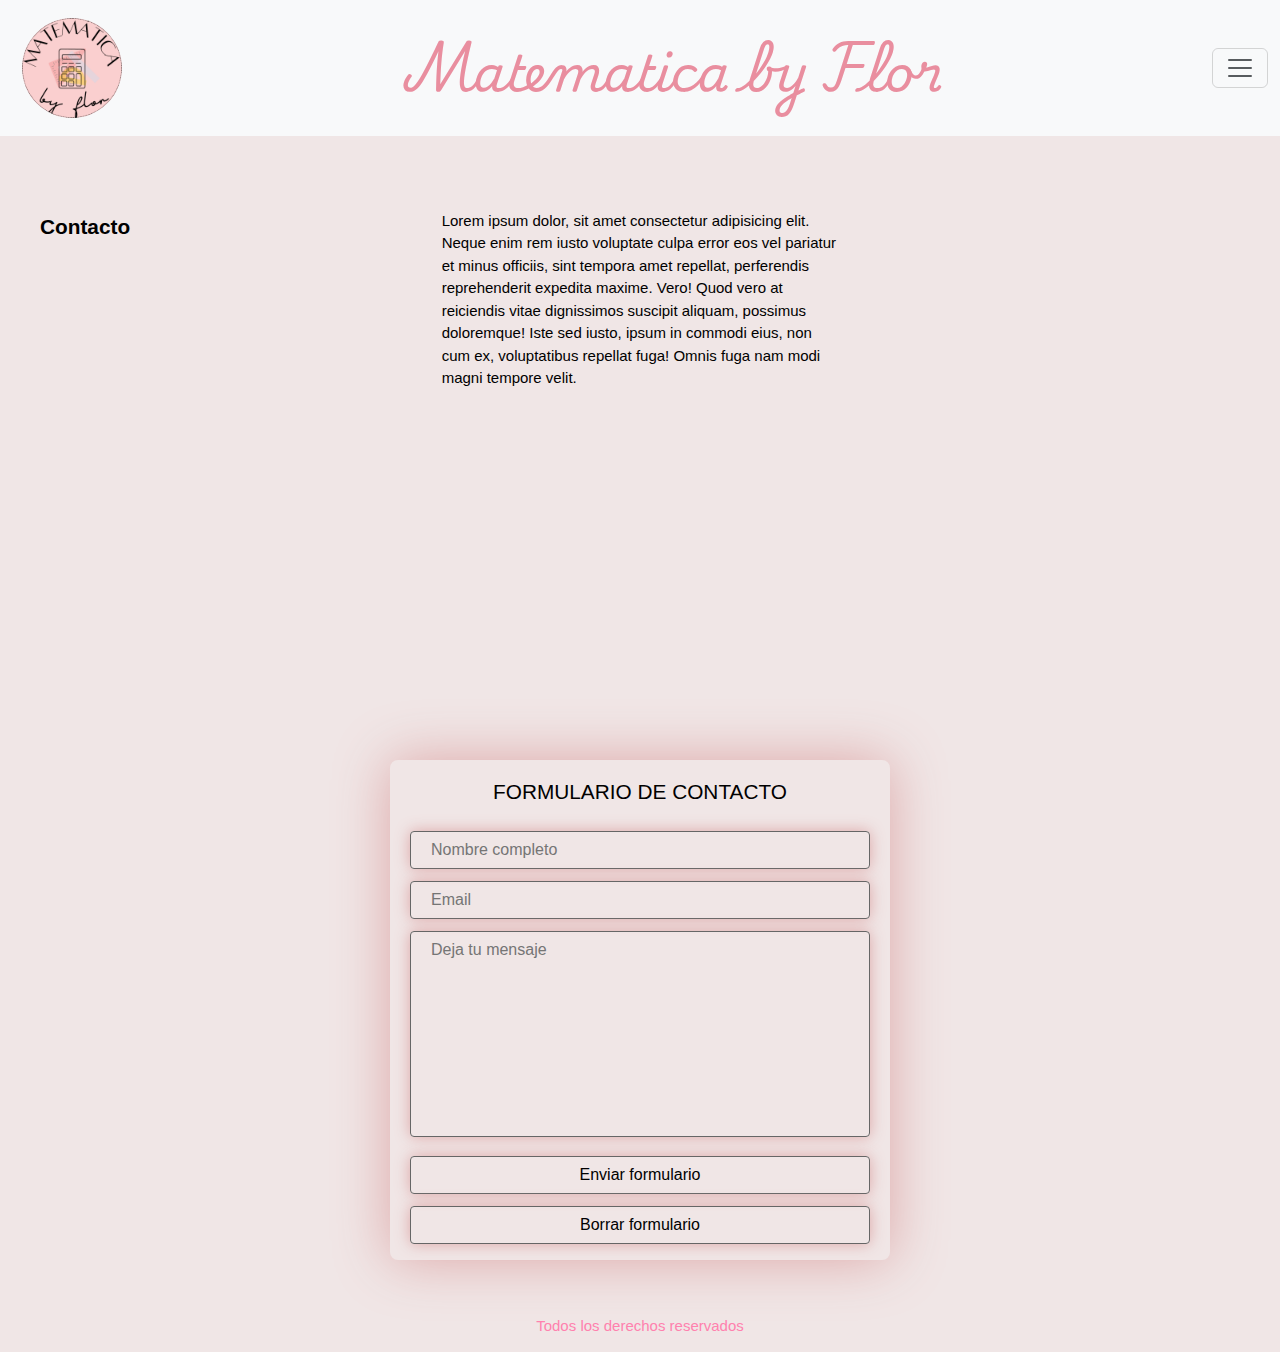
==== html/contacto.html @ 998254a7 "firstcommit" ====
<!DOCTYPE html>
<html lang="en">
<head>
    <meta charset="UTF-8">
    <meta name="viewport" content="width=device-width, initial-scale=1.0">
    <!--Titulo de la pestaña-->
    <title>Contacto</title>
    <!--Bootstrap-->
    <link href="https://cdn.jsdelivr.net/npm/bootstrap@5.3.3/dist/css/bootstrap.min.css" rel="stylesheet" integrity="sha384-QWTKZyjpPEjISv5WaRU9OFeRpok6YctnYmDr5pNlyT2bRjXh0JMhjY6hW+ALEwIH" crossorigin="anonymous">
    <!--Ruta de mi css-->
    <link rel="stylesheet" href="../css/css.css">
    <!--Tipografia-->
    <link rel="preconnect" href="https://fonts.googleapis.com">
    <link rel="preconnect" href="https://fonts.gstatic.com" crossorigin>
    <link href="https://fonts.googleapis.com/css2?family=Playwrite+BE+VLG:wght@100..400&display=swap" rel="stylesheet">
    <link rel="preconnect" href="https://fonts.googleapis.com">
    <link rel="preconnect" href="https://fonts.gstatic.com" crossorigin>
    <link href="https://fonts.googleapis.com/css2?family=Open+Sans:ital,wght@0,300..800;1,300..800&display=swap" rel="stylesheet">
</head>

<body>
    <header>
        <!--Barra de navegación-->
        <nav class="navbar bg-body-tertiary fixed-top">
            <div class="container-fluid">
                <img src="../imagenes/logo.png" alt="logo" class="logo">
                <a class="banner" href="../index.html">Matematica by Flor</a>
                <button class="navbar-toggler" type="button" data-bs-toggle="offcanvas" data-bs-target="#offcanvasNavbar" aria-controls="offcanvasNavbar" aria-label="Toggle navigation">
                    <span class="navbar-toggler-icon"></span>
                </button>
                <div class="offcanvas offcanvas-end" tabindex="-1" id="offcanvasNavbar" aria-labelledby="offcanvasNavbarLabel">
                    <div class="offcanvas-header">
                        <h5 class="offcanvas-title" id="offcanvasNavbarLabel">Matematica by Flor</h5>
                        <button type="button" class="btn-close" data-bs-dismiss="offcanvas" aria-label="Close"></button>
                    </div>
                    <div class="offcanvas-body">
                        <ul class="navbar-nav justify-content-end flex-grow-1 pe-3">
                            <li class="nav-item dropdown">
                                <a class="nav-link dropdown-toggle" href="../index.html" role="button" data-bs-toggle="dropdown" aria-expanded="false">
                                Home
                                </a>
                                <ul class="dropdown-menu">
                                    <li><a class="dropdown-item" href="../html/nuestrasclases.html">Nuestras clases</a></li>
                                    <li><a class="dropdown-item" href="../html/tienda.html">Tienda</a></li>
                                    <li><a class="dropdown-item" href="../html/testimonios.html">Testimonios</a></li>
                                </ul>
                            </li>
                            <li class="nav-item">
                                <a class="nav-link" href="../html/quienessomos.html">¿Quiénes somos?</a>
                            </li>
                            <li class="nav-item">
                                <a class="nav-link" href="../html/servicios.html">Servicios</a>
                            </li>
                            <li class="nav-item">
                                <a class="nav-link" href="../html/contacto.html">Contacto</a>
                            </li>
                        </ul>
                    </div>
                </div>
            </div>
        </nav>
    </header>

    <!--Seccion tres-->
    <main>
        <h2>Contacto</h2>
        <p>
            Lorem ipsum dolor, sit amet consectetur adipisicing elit. Neque enim rem iusto voluptate culpa error eos vel pariatur et minus officiis, sint tempora amet repellat, perferendis reprehenderit expedita maxime. Vero!
            Quod vero at reiciendis vitae dignissimos suscipit aliquam, possimus doloremque! Iste sed iusto, ipsum in commodi eius, non cum ex, voluptatibus repellat fuga! Omnis fuga nam modi magni tempore velit.
        </p>
    </main>

    <!--Mi formulario-->
    <form>
        <h5>Formulario de contacto</h5>
        <div class="form_input">
            <input type="text" placeholder="Nombre completo">
        </div>
        <div class="form_input">
            <input type="email" placeholder="Email">
        </div>
        <div class="form_input">
            <textarea rows="8" placeholder="Deja tu mensaje"></textarea>
        </div>
        <div class="form_input">
            <input type="submit" value="Enviar formulario">
        </div>
        <div class="form_input">
            <input type="reset" value="Borrar formulario">
        </div>
    </form>
    
    <!--pie de pagina-->
    <footer>
        <p>Todos los derechos reservados</p>
    </footer>

    <!--Bootstrap JavaScript-->
    <script src="https://cdn.jsdelivr.net/npm/bootstrap@5.3.3/dist/js/bootstrap.bundle.min.js" integrity="sha384-YvpcrYf0tY3lHB60NNkmXc5s9fDVZLESaAA55NDzOxhy9GkcIdslK1eN7N6jIeHz" crossorigin="anonymous"></script>
</body>
</html>
---- css/css.css ----
/*RESET*/

*{
    margin: 0;
    padding: 0;
    box-sizing: border-box;
}

/*body*/

body{
    margin: 0;
    font-family: sans-serif;
    color: #000000;
    background-color: #f0e6e6
}

/*logo de todos los html*/

.logo {
    width: 120px;
    height: 120px;
    padding: 10px;
    border-radius: 50%;
}

/*mis h1*/

body header .banner {
    font-family: "Playwrite BE VLG", cursive;
    font-optical-sizing: auto;
    font-weight: weight;
    font-style: normal;
    display: inline-block;
    font-size: 50px;
    color: #E98E9F;
    text-decoration: none;
}

/*home: links e imagenes*/

ul {
    display: flex;
    flex-direction: row;
    justify-content: space-evenly;
}

/*home: links*/

.items {
    width: 100%;
    font-family: sans-serif;
    gap: 20px;
    text-transform: uppercase;
    font-size: 12px;
    list-style: none;
    text-align: center;
    margin-left: 50%;
}

/*home: imagenes*/

.imagenes {
    width: 300px;
    height: 300px;
    display: inline-block;
    flex-direction: row;
    margin-left: 50%;
}


/*parrafo de servicios*/

.serv{
    margin-top: 150px;
}

/*titulo de contacto*/

h2{
    text-align:left;
    margin: 0;
    margin-bottom: 10px;
    font-family: sans-serif;
    font-weight: bold;
    font-size: 1.3em;
    padding: 10px;
}

/*titulo de formulario de contacto*/

h5{
    text-align: center;
    margin: 0;
    margin-bottom: 10px;
    font-family: sans-serif;
    text-transform: uppercase;
    font-weight: 100;
    font-size: 1.3em;
    padding: 10px;
}

/*formulario de contacto*/

form {
    background-color: transparent;
    padding: 10px 0;
    max-width: 500px;
    margin: auto;
    box-shadow: 0px 0px 55px #dda7a7;
    border-radius: 8px;
    font-size: 16px;
}

.form_input {
    padding: 6px 20px;
}

input, textarea {
    width: 100%;
    box-sizing: border-box;
    padding: 6px 20px;
    border: none;
    border: 1px solid #666;
    box-shadow: 0px 0px 15px #dda7a7;
    background-color: transparent;
    border-radius: 4px;
    color: #000000
}

textarea{
    min-width: 100%;
    resize: none;
    min-height: 102px;
    font-family: sans-serif;
    box-sizing: content;
}

/*parrafos de todos mis html*/

p{
    margin: 0;
    margin-bottom: 10px;
    font-family: sans-serif;
    font-weight: 100;
    font-size: 15px;
    padding: 5px;
}

/*estilos de main*/

main{
    margin: 0px 30px;
    height: 70vh;
    display: grid;
    grid-template-columns: 1fr;
    grid-template-rows: repeat(3, 25%);
    align-content: center;
    row-gap: 10px;
    margin-top: 120px;
    padding: auto;
    margin-bottom: 10px;
}

main div img{
    width: 100%;
    height: 100%;
    object-fit: cover;
}


main .img-dos, main .img-cinco{
    display: none;
}

/* estilos desktop mq desktop */

@media screen and (min-width:1024px){
    main .img-dos, main .img-cinco{
        display: block;
    }

    main{
        grid-template-columns: repeat(3, 1fr) ;
        grid-template-rows: 30% 30% 10%;
    }

    main .img-uno, main .img-tres{
        grid-row: span 3;
    }

    main .img-dos, main .img-cuatro{
        grid-column: span 1;
    }

    main .img-cinco{
        grid-column: span 1;
    }
}

.boton{
    display: flex;
    width: 50%;
    height: 30%;
    font-family: Impact, Haettenschweiler, 'Arial Narrow Bold', sans-serif;
    font-size: 20px;
    text-align: center;
    display:inline;
    border-radius: 20px;
    color: #c97878;
    background-color: #f8d9d9;

}

/* estilos de footer */

footer{
    margin-top: 50px;
    color: #FF81AE;
    text-align: center;
    font-size: 10px;
}
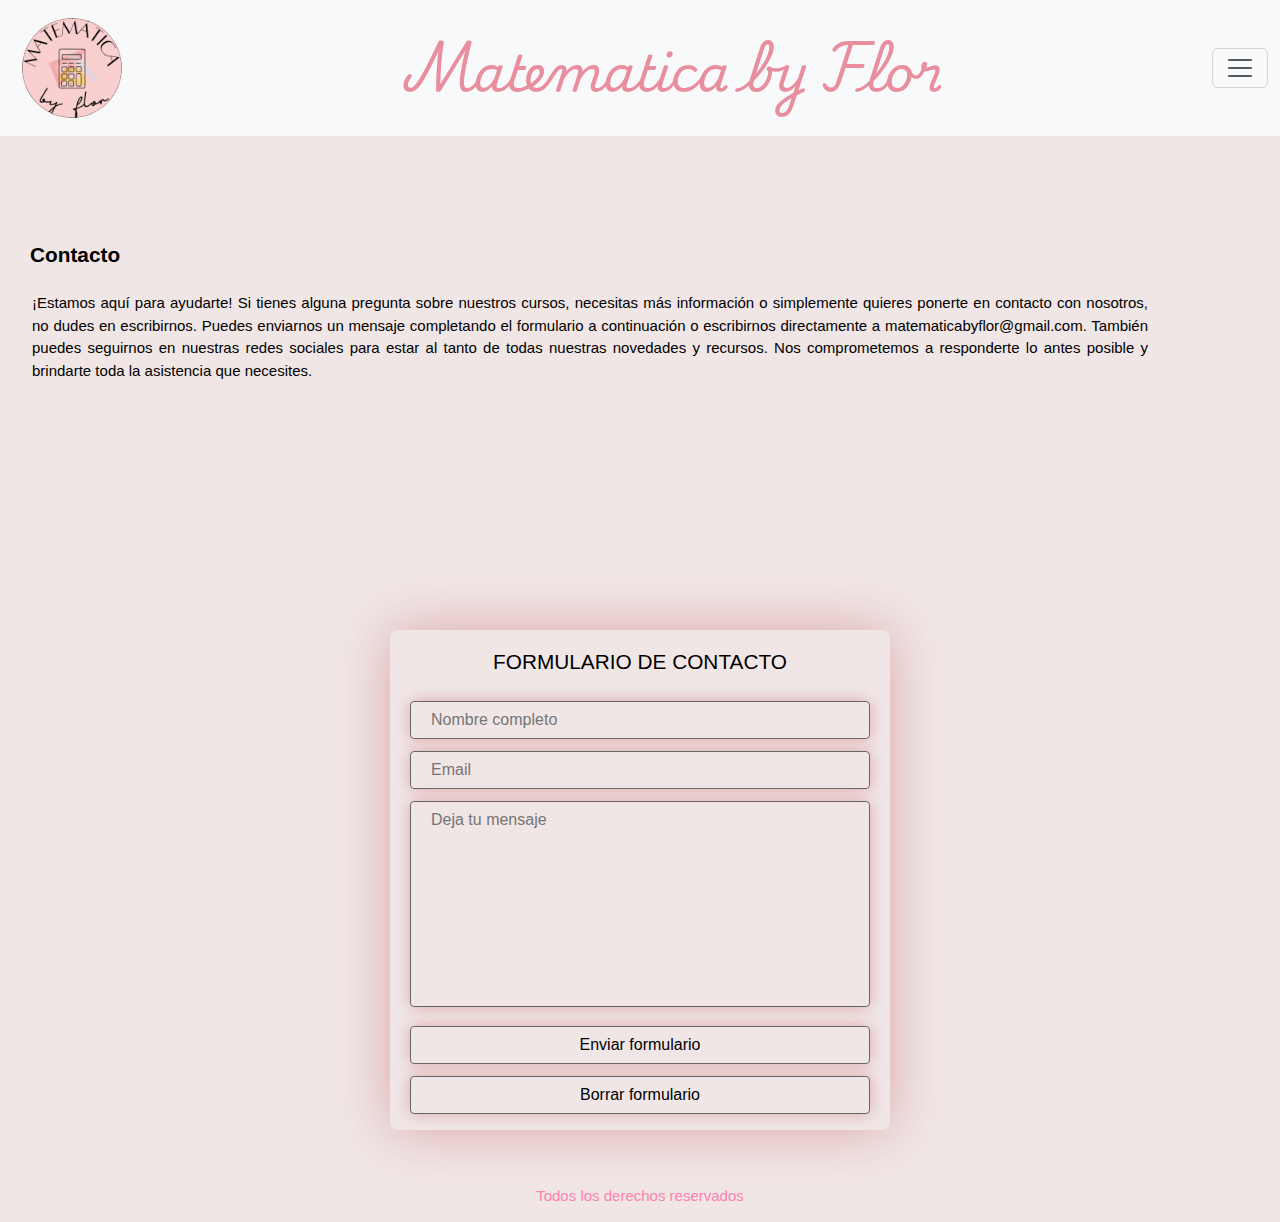
==== commit 77eeb209: "aplique mq a todos mis html" ====
--- a/html/contacto.html
+++ b/html/contacto.html
@@ -23,7 +23,7 @@
         <!--Barra de navegación-->
         <nav class="navbar bg-body-tertiary fixed-top">
             <div class="container-fluid">
-                <img src="../imagenes/logo.png" alt="logo" class="logo">
+                <img src="../imagenes_comprimidas/logo.png" alt="logo de la web" class="logo">
                 <a class="banner" href="../index.html">Matematica by Flor</a>
                 <button class="navbar-toggler" type="button" data-bs-toggle="offcanvas" data-bs-target="#offcanvasNavbar" aria-controls="offcanvasNavbar" aria-label="Toggle navigation">
                     <span class="navbar-toggler-icon"></span>
@@ -62,11 +62,14 @@
     </header>
 
     <!--Seccion tres-->
-    <main>
+    <main class="contacto">
         <h2>Contacto</h2>
-        <p>
-            Lorem ipsum dolor, sit amet consectetur adipisicing elit. Neque enim rem iusto voluptate culpa error eos vel pariatur et minus officiis, sint tempora amet repellat, perferendis reprehenderit expedita maxime. Vero!
-            Quod vero at reiciendis vitae dignissimos suscipit aliquam, possimus doloremque! Iste sed iusto, ipsum in commodi eius, non cum ex, voluptatibus repellat fuga! Omnis fuga nam modi magni tempore velit.
+        <p class="container">
+            ¡Estamos aquí para ayudarte! Si tienes alguna pregunta sobre nuestros cursos, necesitas más información o simplemente quieres ponerte en contacto con nosotros, no dudes en escribirnos.
+
+            Puedes enviarnos un mensaje completando el formulario a continuación o escribirnos directamente a matematicabyflor@gmail.com. También puedes seguirnos en nuestras redes sociales para estar al tanto de todas nuestras novedades y recursos.
+
+            Nos comprometemos a responderte lo antes posible y brindarte toda la asistencia que necesites. 
         </p>
     </main>
 
--- a/css/css.css
+++ b/css/css.css
@@ -71,8 +71,10 @@
 
 /*parrafo de servicios*/
 
-.serv{
+.servicios{
     margin-top: 150px;
+    text-align: justify;
+    padding: auto;
 }
 
 /*titulo de contacto*/
@@ -173,6 +175,207 @@
     display: none;
 }
 
+.main-nc{
+    margin: 0px 30px;
+    height: 70vh;
+    margin-top: 120px;
+    display: inline-block;
+    text-align: justify;
+}
+
+.contacto{
+    margin: 0px 20px;
+    height: 70vh;
+    display: inline-block;
+    text-align: justify;
+}
+
+.quienessomos{
+    text-align: justify;
+}
+
+.testim {
+    width: 200px;
+    height: 300px;
+    margin-left: 20%;
+    border: 4px solid #c99e9e;
+    box-shadow: 0px 0px 15px #dda7a7;
+    background-color: #fff4f4;
+    border-radius: 4px;
+    color: #000000;
+    text-align: center;
+    font-style: oblique;
+    font-size: 15px;
+    
+}
+
+/*animaciones*/
+
+.transformer{
+    margin: 0 auto;
+    margin-top: 20px;
+    background-color: #fdb2b2;
+    color: #4e4b4b;
+    text-align: center;
+    border-radius: 50%;
+    width: 150px;
+    height: 150px;
+    font-size: 100px;
+    position: relative;
+    overflow: hidden;
+}
+
+.transformer::before{
+    content: "";
+    position: absolute;
+    top: 0;
+    left: 0;
+    width: 100%;
+    height: 100%;
+    background-image: url(../imagenes/flor\ dibujo.PNG);
+    background-size: cover;
+    opacity: 0;
+    transition: opacity 2s ease;
+}
+
+.transformer:hover::before{
+    opacity: 1;
+}
+
+.transformer:hover{
+    filter: grayscale(50%);
+}
+
+
+/* estilos de mobile mq mobile */
+
+@media screen and (max-width: 767px){
+    body{
+        font-size: 1.7rem;
+    }
+
+    header{
+        display: flex;
+        justify-content: center;
+        align-items: center;
+    }
+
+    header nav ul {
+        display: flex;
+        gap: 10px;
+    }
+
+    .banner {
+        font-size: 30px;
+    }
+
+    .navbar .container-fluid {
+        justify-content: space-between;
+    }
+
+    .navbar-nav .nav-link {
+        font-size: 18px; 
+    }
+
+    .imagenes {
+        width: 100%; 
+        height: 100px;
+        display: block;
+}
+
+.servicios{
+    margin-top: 350px;
+}
+
+.contacto{
+    margin-top: 300px;
+}
+
+    .main-nc{
+        margin-top: 350px;
+    }
+
+    main{
+        margin-top: 350px;
+        grid-template-columns: 20% auto 15%;
+        grid-template-rows: 80px 1fr 1fr 60px;
+        column-gap: 10px;
+    }
+
+    main .img-cuatro, main .img-cinco, main .img-dos{
+        grid-column: span 2;
+    }
+}
+
+/* estilos de tablet mq tablet */
+
+@media (min-width: 768px) and (max-width: 1024px) {
+    body{
+        font-size: 1.7rem;
+    }
+
+    main{
+        grid-template-columns: repeat(2, 1fr);
+        grid-template-rows: repeat(2, 40%);
+        column-gap: 10px;
+    }
+
+    main .img-cuatro, main .img-cinco, main .img-dos{
+        grid-column: span 2;
+    }
+
+    /* Estilos para el encabezado */
+    .navbar {
+        padding: 1rem;
+    }
+
+    .logo {
+        max-width: 150px; /* Ajusta el tamaño del logo */
+    }
+
+    .banner {
+        font-size: 1.5rem; /* Ajusta el tamaño del texto del banner */
+    }
+
+    /* Ajusta el tamaño y espaciado de los elementos del menú */
+    .navbar-nav {
+        flex-direction: row;
+    }
+
+    .nav-item {
+        margin-right: 1rem;
+    }
+
+    .offcanvas-body {
+        padding: 1rem;
+    }
+
+    .contacto{
+        margin-top: 100px;
+    }
+
+    /* Estilos para las imágenes en el main */
+    .imagenes {
+        max-width: 100%; 
+        height: auto;
+    }
+
+    main {
+        padding: 2rem;
+    }
+
+    .items {
+        font-size: 1.2rem; 
+        margin-bottom: 1rem;
+    }
+
+    /* Estilos para el pie de página */
+    footer {
+        padding: 1rem;
+        font-size: 0.9rem;
+    }
+}
+
 /* estilos desktop mq desktop */
 
 @media screen and (min-width:1024px){
@@ -193,7 +396,7 @@
         grid-column: span 1;
     }
 
-    main .img-cinco{
+    main .img-cinco, main .img-uno{
         grid-column: span 1;
     }
 }
@@ -212,6 +415,19 @@
 
 }
 
+.dropdown-item {
+    font-size: 15px;
+}
+
+.nav-item{
+    font-size: 20px;
+}
+
+.offcanvas-title {
+    font-size: 25px;
+    font-family: sans-serif;
+}
+
 /* estilos de footer */
 
 footer{
@@ -219,4 +435,4 @@
     color: #FF81AE;
     text-align: center;
     font-size: 10px;
-}+}
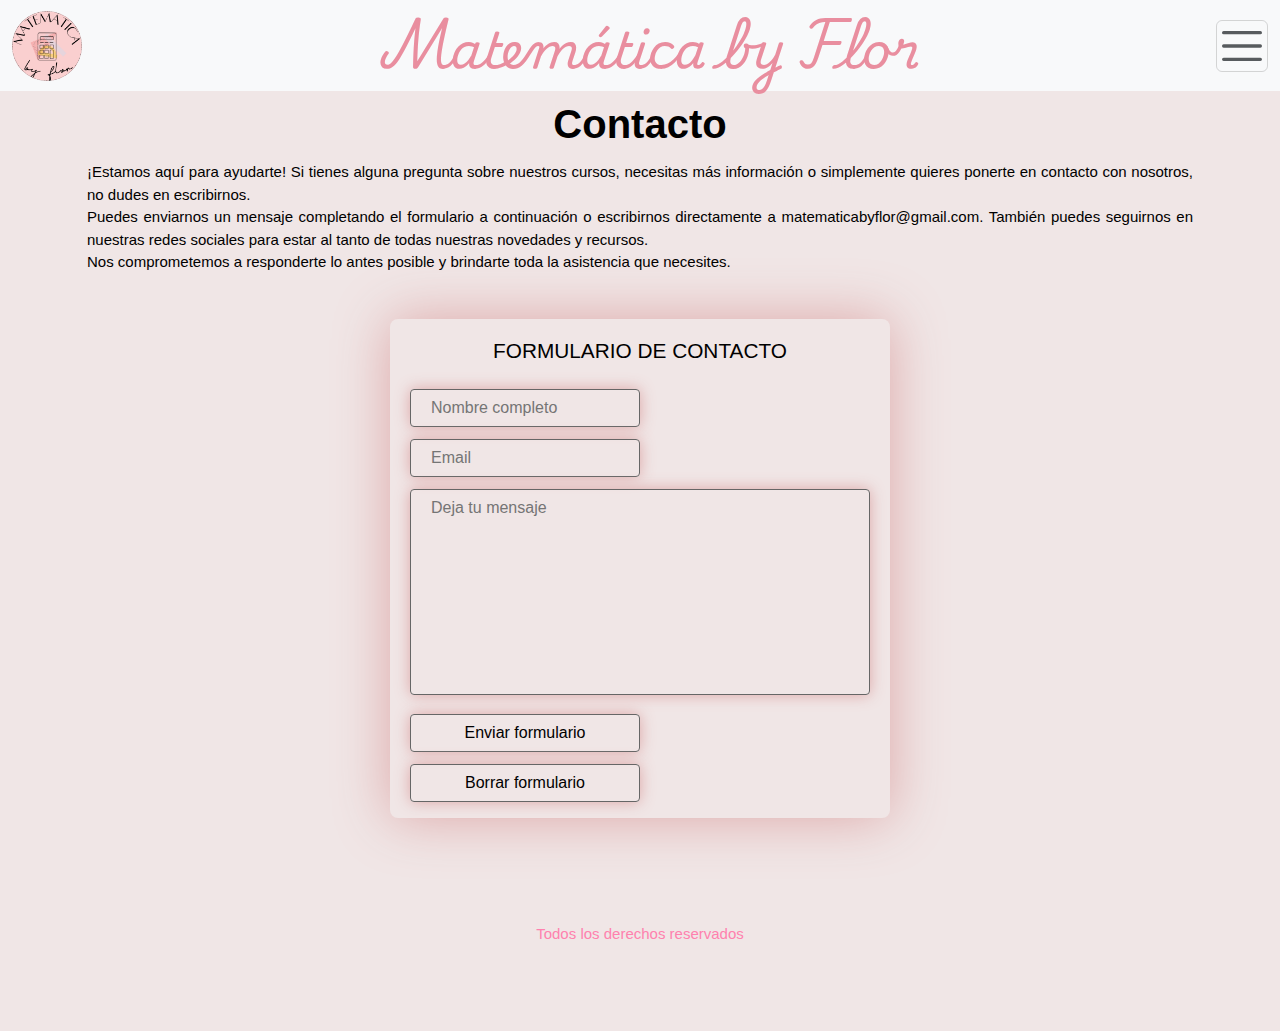
==== commit 15671e26: "estilice home para todos los dispositivos" ====
--- a/html/contacto.html
+++ b/html/contacto.html
@@ -3,12 +3,12 @@
 <head>
     <meta charset="UTF-8">
     <meta name="viewport" content="width=device-width, initial-scale=1.0">
+    <meta name="description" content="">
+    <meta name="keywords" content="">
     <!--Titulo de la pestaña-->
     <title>Contacto</title>
     <!--Bootstrap-->
     <link href="https://cdn.jsdelivr.net/npm/bootstrap@5.3.3/dist/css/bootstrap.min.css" rel="stylesheet" integrity="sha384-QWTKZyjpPEjISv5WaRU9OFeRpok6YctnYmDr5pNlyT2bRjXh0JMhjY6hW+ALEwIH" crossorigin="anonymous">
-    <!--Ruta de mi css-->
-    <link rel="stylesheet" href="../css/css.css">
     <!--Tipografia-->
     <link rel="preconnect" href="https://fonts.googleapis.com">
     <link rel="preconnect" href="https://fonts.gstatic.com" crossorigin>
@@ -16,6 +16,8 @@
     <link rel="preconnect" href="https://fonts.googleapis.com">
     <link rel="preconnect" href="https://fonts.gstatic.com" crossorigin>
     <link href="https://fonts.googleapis.com/css2?family=Open+Sans:ital,wght@0,300..800;1,300..800&display=swap" rel="stylesheet">
+    <!--Ruta de mi css-->
+    <link rel="stylesheet" href="../css/css.css">
 </head>
 
 <body>
@@ -23,10 +25,10 @@
         <!--Barra de navegación-->
         <nav class="navbar bg-body-tertiary fixed-top">
             <div class="container-fluid">
-                <img src="../imagenes_comprimidas/logo.png" alt="logo de la web" class="logo">
-                <a class="banner" href="../index.html">Matematica by Flor</a>
-                <button class="navbar-toggler" type="button" data-bs-toggle="offcanvas" data-bs-target="#offcanvasNavbar" aria-controls="offcanvasNavbar" aria-label="Toggle navigation">
-                    <span class="navbar-toggler-icon"></span>
+                <img src="../imagenes_comprimidas/logo.png" alt="logo de la web" class="logo logo__contacto">
+                <a class="banner" href="../index.html">Matemática by Flor</a>
+                <button class="navbar-toggler p-0" type="button" data-bs-toggle="offcanvas" data-bs-target="#offcanvasNavbar" aria-controls="offcanvasNavbar" aria-label="Toggle navigation">
+                    <span class="navbar-toggler-icon icon__contacto"></span>
                 </button>
                 <div class="offcanvas offcanvas-end" tabindex="-1" id="offcanvasNavbar" aria-labelledby="offcanvasNavbarLabel">
                     <div class="offcanvas-header">
@@ -35,9 +37,12 @@
                     </div>
                     <div class="offcanvas-body">
                         <ul class="navbar-nav justify-content-end flex-grow-1 pe-3">
+                            <li class="nav-item">
+                                <a class="nav-link" href="../index.html">Home</a>
+                            </li>
                             <li class="nav-item dropdown">
                                 <a class="nav-link dropdown-toggle" href="../index.html" role="button" data-bs-toggle="dropdown" aria-expanded="false">
-                                Home
+                                Pestañas
                                 </a>
                                 <ul class="dropdown-menu">
                                     <li><a class="dropdown-item" href="../html/nuestrasclases.html">Nuestras clases</a></li>
@@ -62,36 +67,35 @@
     </header>
 
     <!--Seccion tres-->
-    <main class="contacto">
-        <h2>Contacto</h2>
-        <p class="container">
-            ¡Estamos aquí para ayudarte! Si tienes alguna pregunta sobre nuestros cursos, necesitas más información o simplemente quieres ponerte en contacto con nosotros, no dudes en escribirnos.
-
-            Puedes enviarnos un mensaje completando el formulario a continuación o escribirnos directamente a matematicabyflor@gmail.com. También puedes seguirnos en nuestras redes sociales para estar al tanto de todas nuestras novedades y recursos.
-
+    <main class="container main__contacto">
+        <h1 class="h1__contacto text-center">Contacto</h1>
+        <p class="p__contacto mt-2">
+            ¡Estamos aquí para ayudarte! Si tienes alguna pregunta sobre nuestros cursos, necesitas más información o simplemente quieres ponerte en contacto con nosotros, no dudes en escribirnos. <br>
+            Puedes enviarnos un mensaje completando el formulario a continuación o escribirnos directamente a matematicabyflor@gmail.com. También puedes seguirnos en nuestras redes sociales para estar al tanto de todas nuestras novedades y recursos. <br>
             Nos comprometemos a responderte lo antes posible y brindarte toda la asistencia que necesites. 
         </p>
+        <!--Mi formulario-->
+        <form class="form__contacto">
+            <h2 class="h2__contacto">Formulario de contacto</h2>
+            <div class="form_input">
+                <input type="text" placeholder="Nombre completo">
+            </div>
+            <div class="form_input">
+                <input type="email" placeholder="Email">
+            </div>
+            <div class="form_input">
+                <textarea rows="8" placeholder="Deja tu mensaje"></textarea>
+            </div>
+            <div class="form_input">
+                <input type="submit" value="Enviar formulario">
+            </div>
+            <div class="form_input">
+                <input type="reset" value="Borrar formulario">
+            </div>
+        </form>
     </main>
 
-    <!--Mi formulario-->
-    <form>
-        <h5>Formulario de contacto</h5>
-        <div class="form_input">
-            <input type="text" placeholder="Nombre completo">
-        </div>
-        <div class="form_input">
-            <input type="email" placeholder="Email">
-        </div>
-        <div class="form_input">
-            <textarea rows="8" placeholder="Deja tu mensaje"></textarea>
-        </div>
-        <div class="form_input">
-            <input type="submit" value="Enviar formulario">
-        </div>
-        <div class="form_input">
-            <input type="reset" value="Borrar formulario">
-        </div>
-    </form>
+
     
     <!--pie de pagina-->
     <footer>
--- a/css/css.css
+++ b/css/css.css
@@ -1,438 +1,532 @@
+@charset "UTF-8";
 /*RESET*/
-
-*{
+* {
+  margin: 0;
+  padding: 0;
+  box-sizing: border-box;
+}
+
+/*body*/
+body {
+  margin: 0;
+  font-family: sans-serif;
+  color: #000000;
+  background-color: #f0e6e6;
+}
+
+/*logo de todos los html*/
+.logo {
+  width: 120px;
+  height: 120px;
+  padding: 10px;
+  border-radius: 50%;
+}
+
+/*mis h1*/
+h1 {
+  text-align: center;
+  margin: 0;
+  font-family: sans-serif;
+  font-weight: bold;
+}
+
+body header .banner {
+  font-family: "Playwrite BE VLG", cursive;
+  font-optical-sizing: auto;
+  font-weight: weight;
+  font-style: normal;
+  display: inline-block;
+  font-size: 50px;
+  color: #E98E9F;
+  text-decoration: none;
+}
+
+/*parrafos de todos mis html*/
+p {
+  margin: 0;
+  margin-bottom: 10px;
+  font-family: sans-serif;
+  font-weight: 100;
+  font-size: 15px;
+  padding: 5px;
+}
+
+main div img {
+  width: 100%;
+  height: 100%;
+  object-fit: cover;
+}
+
+main .img-dos, main .img-cinco {
+  display: none;
+}
+
+/* estilos de footer */
+footer {
+  color: #FF81AE;
+  text-align: center;
+  font-size: 10px;
+  padding: 70px 0;
+  margin-top: 30px;
+}
+
+/*Estilos para home*/
+/*nesting*/
+.main__home {
+  display: flex;
+  flex-direction: column;
+  margin: 0 auto;
+  margin-top: 160px;
+  justify-content: center;
+  align-content: center;
+}
+.main__home .main__item {
+  display: flex;
+  justify-content: space-between;
+}
+.main__home .main__item .items { /*home: links*/
+  width: 100%;
+  text-transform: uppercase;
+  font-size: 18px;
+  list-style: none;
+  text-align: center;
+  margin-bottom: 10px;
+}
+.main__home .main__item .items .estilos-link {
+  text-decoration: none;
+}
+.main__home .main__item .imagenes { /*home: imagenes*/
+  width: 300px;
+  height: 300px;
+  box-shadow: 0 0 20px #FF81AE;
+  margin-top: 20px;
+}
+
+/*animacion*/
+.transformer {
+  margin: 0 auto;
+  margin-top: 40px;
+  background-color: #fdb2b2;
+  color: #4e4b4b;
+  text-align: center;
+  border-radius: 50%;
+  width: 150px;
+  height: 150px;
+  font-size: 100px;
+  position: relative;
+  overflow: hidden;
+}
+
+.transformer::before {
+  content: "";
+  position: absolute;
+  top: 0;
+  left: 0;
+  width: 100%;
+  height: 100%;
+  background-image: url(../imagenes/flor\ dibujo.PNG);
+  background-size: cover;
+  opacity: 0;
+  transition: opacity 2s ease;
+}
+
+.transformer:hover::before {
+  opacity: 1;
+}
+
+.main__nuestrasclases {
+  padding: 15%;
+  text-align: justify;
+}
+
+/*estilos de main*/
+.main__tienda {
+  display: grid;
+  grid-template-columns: repeat(3, 1fr);
+  grid-template-rows: repeat(3, 1fr);
+  margin-top: 15%;
+  text-align: center;
+  align-items: center;
+  width: 100%;
+}
+
+.img__tienda--tamaño {
+  grid-column: span 2;
+}
+
+.p__tienda {
+  text-align: justify;
+}
+
+.button--tamaño {
+  grid-column: span 3;
+  align-self: flex-start;
+}
+
+.btn--tamaño {
+  font-size: 30px;
+}
+
+.main__testimonios {
+  display: grid;
+  grid-template-columns: repeat(3, 1fr);
+  grid-template-rows: 1fr;
+  padding: 200px;
+}
+
+.testimonios {
+  width: 200px;
+  height: 300px;
+  border: 4px solid #c99e9e;
+  box-shadow: 0px 0px 15px #dda7a7;
+  background-color: #fff4f4;
+  border-radius: 4px;
+  color: #000000;
+  text-align: center;
+  font-style: oblique;
+  font-size: 15px;
+  place-self: center;
+  margin-right: 10%;
+}
+
+.main__quienessomos {
+  padding: 15%;
+  text-align: justify;
+}
+
+/*parrafo de servicios*/
+.servicios {
+  margin-top: 150px;
+  text-align: justify;
+}
+
+/*estilos de main */
+.main__servicios {
+  display: grid;
+  grid-template-columns: repeat(2, 1fr);
+  grid-template-rows: repeat(2, 1fr);
+  width: 100%;
+  gap: 20px;
+  margin: 0 auto;
+  margin-top: 20px;
+}
+
+.img__servicios {
+  width: 100%;
+  height: 210px;
+}
+
+.logo__contacto {
+  width: 70px !important;
+  height: 70px;
+  padding: 0;
+}
+
+.icon__contacto {
+  width: 50px !important;
+  height: 50px !important;
+  margin: 0;
+}
+
+.main__contacto {
+  margin-top: 100px;
+  text-align: justify;
+}
+
+/*titulo de formulario de contacto*/
+.p__contacto {
+  margin-bottom: 40px;
+}
+
+.h2__contacto {
+  text-align: center;
+  margin: 0;
+  margin-bottom: 10px;
+  font-family: sans-serif;
+  text-transform: uppercase;
+  font-weight: 100;
+  font-size: 1.3em;
+  padding: 10px;
+}
+
+/*formulario de contacto*/
+.form__contacto {
+  background-color: transparent;
+  padding: 10px 0;
+  max-width: 500px;
+  margin: auto;
+  box-shadow: 0px 0px 55px #dda7a7;
+  border-radius: 8px;
+  font-size: 16px;
+}
+
+.form_input {
+  padding: 6px 20px;
+}
+
+input, textarea {
+  width: 50%;
+  box-sizing: border-box;
+  padding: 6px 20px;
+  border: none;
+  border: 1px solid #666;
+  box-shadow: 0px 0px 15px #dda7a7;
+  background-color: transparent;
+  border-radius: 4px;
+  color: #000000;
+}
+
+textarea {
+  min-width: 100%;
+  resize: none;
+  min-height: 102px;
+  font-family: sans-serif;
+  box-sizing: content;
+}
+
+/* estilos de mobile mq mobile */
+@media screen and (max-width: 767px) {
+  /*General*/
+  /*Header*/
+  header {
+    display: flex;
+    flex-direction: row;
+  }
+  .logo {
+    width: 180px;
+    height: auto;
+    border-radius: 50%;
+  }
+  .navbar .banner {
+    font-size: 60px;
+    display: none;
+  }
+  .navbar .container-fluid {
+    align-items: center;
+  }
+  .navbar-nav .nav-link {
+    font-size: 30px;
+    text-align: center;
+    padding: 5px 0;
+  }
+  .navbar-toggler-icon {
+    width: 100px;
+    height: 100px;
+  }
+  .dropdown-menu {
+    font-size: 26px;
+  }
+  footer {
     margin: 0;
+    margin-top: 20px;
     padding: 0;
-    box-sizing: border-box;
-}
-
-/*body*/
-
-body{
-    margin: 0;
-    font-family: sans-serif;
-    color: #000000;
-    background-color: #f0e6e6
-}
-
-/*logo de todos los html*/
-
-.logo {
+  }
+  /*Home*/
+  .main__home {
+    margin-top: 200px;
+    display: flex;
+  }
+  .main__item {
+    flex-direction: column;
+    gap: 40px;
+    align-items: center;
+  }
+  .imagenes_comprimidas {
+    width: 100%;
+    height: 100px;
+  }
+  .animacion {
+    display: none;
+  }
+  /*Nuestras clases*/
+  .h1__nuestrasclases {
+    font-size: 60px;
+    margin: auto;
+  }
+  .p__nuestrasclases {
+    font-size: 40px;
+  }
+  /*Tienda*/
+  .main__tienda {
+    display: flex;
+    flex-direction: column;
+    align-items: center;
+    justify-content: center;
+    gap: 10px;
+    margin-top: 20%;
+  }
+  .h1__tienda {
+    font-size: 60px;
+    margin: auto;
+  }
+  .p__tienda {
+    font-size: 40px;
+  }
+  .button--tamaño {
+    grid-column: span 1;
+    align-self: center;
+    height: 50%;
+  }
+  .btn--tamaño {
+    font-size: 20px;
+  }
+  /*Quienes somos*/
+  .main__quienessomos {
+    margin-top: 5%;
+  }
+  .h1__quienessomos {
+    font-size: 60px;
+  }
+  .p__quienessomos {
+    font-size: 43px;
+  }
+  /*Servicios*/
+  .main__servicios {
+    display: flex;
+    flex-direction: column;
+    align-items: center;
+    justify-content: center;
+    gap: 10px;
+  }
+  .h1__servicios {
+    margin-top: 25%;
+    font-size: 60px;
+  }
+  .p__servicios {
+    font-size: 43px;
+  }
+  .img__servicios {
+    width: 100%;
+    height: auto;
+  }
+  /*Contacto*/
+  .main__contacto {
+    margin-top: 100px;
+  }
+  .h1__contacto {
+    font-size: 40px;
+  }
+  .p__contacto {
+    display: none;
+    margin-top: 30px;
+    font-size: 30px;
+  }
+  .form__contacto {
+    width: 100%;
+  }
+  /*Nuestras clases*/
+  .main__nuestrasclases {
+    margin-top: 170px;
+  }
+  .p__nuestrasclases {
+    text-align: justify;
+  }
+  /*Testimonios*/
+  .main__testimonios {
+    display: flex;
+    flex-direction: column;
+    align-items: center;
+    justify-content: center;
+    gap: 10px;
+  }
+  .h1__testimonios {
+    font-size: 60px;
+  }
+  .p__testimonios {
+    font-size: 43px;
+    text-align: center;
+  }
+  .testimonios {
+    font-size: 40px;
+    width: 140%;
+    height: auto;
+  }
+}
+/* estilos de tablet mq tablet */
+@media (min-width: 768px) and (max-width: 1024px) {
+  /*General*/
+  header {
+    display: flex;
+    flex-direction: row;
+  }
+  header nav ul {
+    display: flex;
+    gap: 10px;
+  }
+  .logo {
     width: 120px;
-    height: 120px;
-    padding: 10px;
+    height: auto;
     border-radius: 50%;
-}
-
-/*mis h1*/
-
-body header .banner {
-    font-family: "Playwrite BE VLG", cursive;
-    font-optical-sizing: auto;
-    font-weight: weight;
-    font-style: normal;
-    display: inline-block;
-    font-size: 50px;
-    color: #E98E9F;
-    text-decoration: none;
-}
-
-/*home: links e imagenes*/
-
-ul {
+  }
+  .navbar .banner {
+    font-size: 35px;
+  }
+  .navbar .container-fluid {
+    align-items: center;
+  }
+  .navbar-nav .nav-link {
+    font-size: 14px;
+    text-align: center;
+    padding: 5px 0;
+  }
+  .imagenes_comprimidas {
+    width: 100%;
+    height: 100px;
+  }
+  /*Home*/
+  .main__home {
+    flex-wrap: wrap;
+  }
+  .main__item {
     display: flex;
     flex-direction: row;
-    justify-content: space-evenly;
-}
-
-/*home: links*/
-
-.items {
-    width: 100%;
-    font-family: sans-serif;
-    gap: 20px;
-    text-transform: uppercase;
-    font-size: 12px;
-    list-style: none;
-    text-align: center;
-    margin-left: 50%;
-}
-
-/*home: imagenes*/
-
-.imagenes {
-    width: 300px;
+  }
+  .main__tienda {
+    display: flex;
+    flex-direction: column;
+    align-items: center;
+    justify-content: center;
+    gap: 10px;
+    margin-top: 160%;
+  }
+  .button--tamaño {
+    grid-column: span 1;
+    align-self: center;
+    height: 50%;
+  }
+  .btn--tamaño {
+    font-size: 30px;
+  }
+  .main__quienessomos {
+    margin-top: 10%;
+  }
+  .servicios {
+    margin-top: 20%;
+  }
+  .main__servicios {
+    display: flex;
+    flex-direction: column;
+    align-items: center;
+    justify-content: center;
+    gap: 10px;
+    margin-top: 230px;
+  }
+  /*contacto*/
+  .contacto {
+    margin-top: 50px;
+  }
+  .main__nuestrasclases {
+    margin-top: 120px;
+  }
+  .p__nuestrasclases {
+    text-align: justify;
+  }
+  .main__testimonios {
+    width: 110%;
     height: 300px;
-    display: inline-block;
+    display: flex;
     flex-direction: row;
-    margin-left: 50%;
-}
-
-
-/*parrafo de servicios*/
-
-.servicios{
-    margin-top: 150px;
-    text-align: justify;
-    padding: auto;
-}
-
-/*titulo de contacto*/
-
-h2{
-    text-align:left;
-    margin: 0;
-    margin-bottom: 10px;
-    font-family: sans-serif;
-    font-weight: bold;
-    font-size: 1.3em;
-    padding: 10px;
-}
-
-/*titulo de formulario de contacto*/
-
-h5{
-    text-align: center;
-    margin: 0;
-    margin-bottom: 10px;
-    font-family: sans-serif;
-    text-transform: uppercase;
-    font-weight: 100;
-    font-size: 1.3em;
-    padding: 10px;
-}
-
-/*formulario de contacto*/
-
-form {
-    background-color: transparent;
-    padding: 10px 0;
-    max-width: 500px;
-    margin: auto;
-    box-shadow: 0px 0px 55px #dda7a7;
-    border-radius: 8px;
-    font-size: 16px;
-}
-
-.form_input {
-    padding: 6px 20px;
-}
-
-input, textarea {
-    width: 100%;
-    box-sizing: border-box;
-    padding: 6px 20px;
-    border: none;
-    border: 1px solid #666;
-    box-shadow: 0px 0px 15px #dda7a7;
-    background-color: transparent;
-    border-radius: 4px;
-    color: #000000
-}
-
-textarea{
-    min-width: 100%;
-    resize: none;
-    min-height: 102px;
-    font-family: sans-serif;
-    box-sizing: content;
-}
-
-/*parrafos de todos mis html*/
-
-p{
-    margin: 0;
-    margin-bottom: 10px;
-    font-family: sans-serif;
-    font-weight: 100;
-    font-size: 15px;
-    padding: 5px;
-}
-
-/*estilos de main*/
-
-main{
-    margin: 0px 30px;
-    height: 70vh;
-    display: grid;
-    grid-template-columns: 1fr;
-    grid-template-rows: repeat(3, 25%);
-    align-content: center;
-    row-gap: 10px;
-    margin-top: 120px;
-    padding: auto;
-    margin-bottom: 10px;
-}
-
-main div img{
-    width: 100%;
-    height: 100%;
-    object-fit: cover;
-}
-
-
-main .img-dos, main .img-cinco{
-    display: none;
-}
-
-.main-nc{
-    margin: 0px 30px;
-    height: 70vh;
-    margin-top: 120px;
-    display: inline-block;
-    text-align: justify;
-}
-
-.contacto{
-    margin: 0px 20px;
-    height: 70vh;
-    display: inline-block;
-    text-align: justify;
-}
-
-.quienessomos{
-    text-align: justify;
-}
-
-.testim {
-    width: 200px;
-    height: 300px;
-    margin-left: 20%;
-    border: 4px solid #c99e9e;
-    box-shadow: 0px 0px 15px #dda7a7;
-    background-color: #fff4f4;
-    border-radius: 4px;
-    color: #000000;
-    text-align: center;
-    font-style: oblique;
-    font-size: 15px;
-    
-}
-
-/*animaciones*/
-
-.transformer{
-    margin: 0 auto;
-    margin-top: 20px;
-    background-color: #fdb2b2;
-    color: #4e4b4b;
-    text-align: center;
-    border-radius: 50%;
-    width: 150px;
-    height: 150px;
-    font-size: 100px;
-    position: relative;
-    overflow: hidden;
-}
-
-.transformer::before{
-    content: "";
-    position: absolute;
-    top: 0;
-    left: 0;
-    width: 100%;
-    height: 100%;
-    background-image: url(../imagenes/flor\ dibujo.PNG);
-    background-size: cover;
-    opacity: 0;
-    transition: opacity 2s ease;
-}
-
-.transformer:hover::before{
-    opacity: 1;
-}
-
-.transformer:hover{
-    filter: grayscale(50%);
-}
-
-
-/* estilos de mobile mq mobile */
-
-@media screen and (max-width: 767px){
-    body{
-        font-size: 1.7rem;
-    }
-
-    header{
-        display: flex;
-        justify-content: center;
-        align-items: center;
-    }
-
-    header nav ul {
-        display: flex;
-        gap: 10px;
-    }
-
-    .banner {
-        font-size: 30px;
-    }
-
-    .navbar .container-fluid {
-        justify-content: space-between;
-    }
-
-    .navbar-nav .nav-link {
-        font-size: 18px; 
-    }
-
-    .imagenes {
-        width: 100%; 
-        height: 100px;
-        display: block;
-}
-
-.servicios{
-    margin-top: 350px;
-}
-
-.contacto{
-    margin-top: 300px;
-}
-
-    .main-nc{
-        margin-top: 350px;
-    }
-
-    main{
-        margin-top: 350px;
-        grid-template-columns: 20% auto 15%;
-        grid-template-rows: 80px 1fr 1fr 60px;
-        column-gap: 10px;
-    }
-
-    main .img-cuatro, main .img-cinco, main .img-dos{
-        grid-column: span 2;
-    }
-}
-
-/* estilos de tablet mq tablet */
-
-@media (min-width: 768px) and (max-width: 1024px) {
-    body{
-        font-size: 1.7rem;
-    }
-
-    main{
-        grid-template-columns: repeat(2, 1fr);
-        grid-template-rows: repeat(2, 40%);
-        column-gap: 10px;
-    }
-
-    main .img-cuatro, main .img-cinco, main .img-dos{
-        grid-column: span 2;
-    }
-
-    /* Estilos para el encabezado */
-    .navbar {
-        padding: 1rem;
-    }
-
-    .logo {
-        max-width: 150px; /* Ajusta el tamaño del logo */
-    }
-
-    .banner {
-        font-size: 1.5rem; /* Ajusta el tamaño del texto del banner */
-    }
-
-    /* Ajusta el tamaño y espaciado de los elementos del menú */
-    .navbar-nav {
-        flex-direction: row;
-    }
-
-    .nav-item {
-        margin-right: 1rem;
-    }
-
-    .offcanvas-body {
-        padding: 1rem;
-    }
-
-    .contacto{
-        margin-top: 100px;
-    }
-
-    /* Estilos para las imágenes en el main */
-    .imagenes {
-        max-width: 100%; 
-        height: auto;
-    }
-
-    main {
-        padding: 2rem;
-    }
-
-    .items {
-        font-size: 1.2rem; 
-        margin-bottom: 1rem;
-    }
-
-    /* Estilos para el pie de página */
-    footer {
-        padding: 1rem;
-        font-size: 0.9rem;
-    }
-}
-
-/* estilos desktop mq desktop */
-
-@media screen and (min-width:1024px){
-    main .img-dos, main .img-cinco{
-        display: block;
-    }
-
-    main{
-        grid-template-columns: repeat(3, 1fr) ;
-        grid-template-rows: 30% 30% 10%;
-    }
-
-    main .img-uno, main .img-tres{
-        grid-row: span 3;
-    }
-
-    main .img-dos, main .img-cuatro{
-        grid-column: span 1;
-    }
-
-    main .img-cinco, main .img-uno{
-        grid-column: span 1;
-    }
-}
-
-.boton{
-    display: flex;
-    width: 50%;
-    height: 30%;
-    font-family: Impact, Haettenschweiler, 'Arial Narrow Bold', sans-serif;
-    font-size: 20px;
-    text-align: center;
-    display:inline;
-    border-radius: 20px;
-    color: #c97878;
-    background-color: #f8d9d9;
-
-}
-
-.dropdown-item {
-    font-size: 15px;
-}
-
-.nav-item{
-    font-size: 20px;
-}
-
-.offcanvas-title {
-    font-size: 25px;
-    font-family: sans-serif;
-}
-
-/* estilos de footer */
-
-footer{
-    margin-top: 50px;
-    color: #FF81AE;
-    text-align: center;
-    font-size: 10px;
-}
+  }
+}
+
+/*# sourceMappingURL=css.css.map */
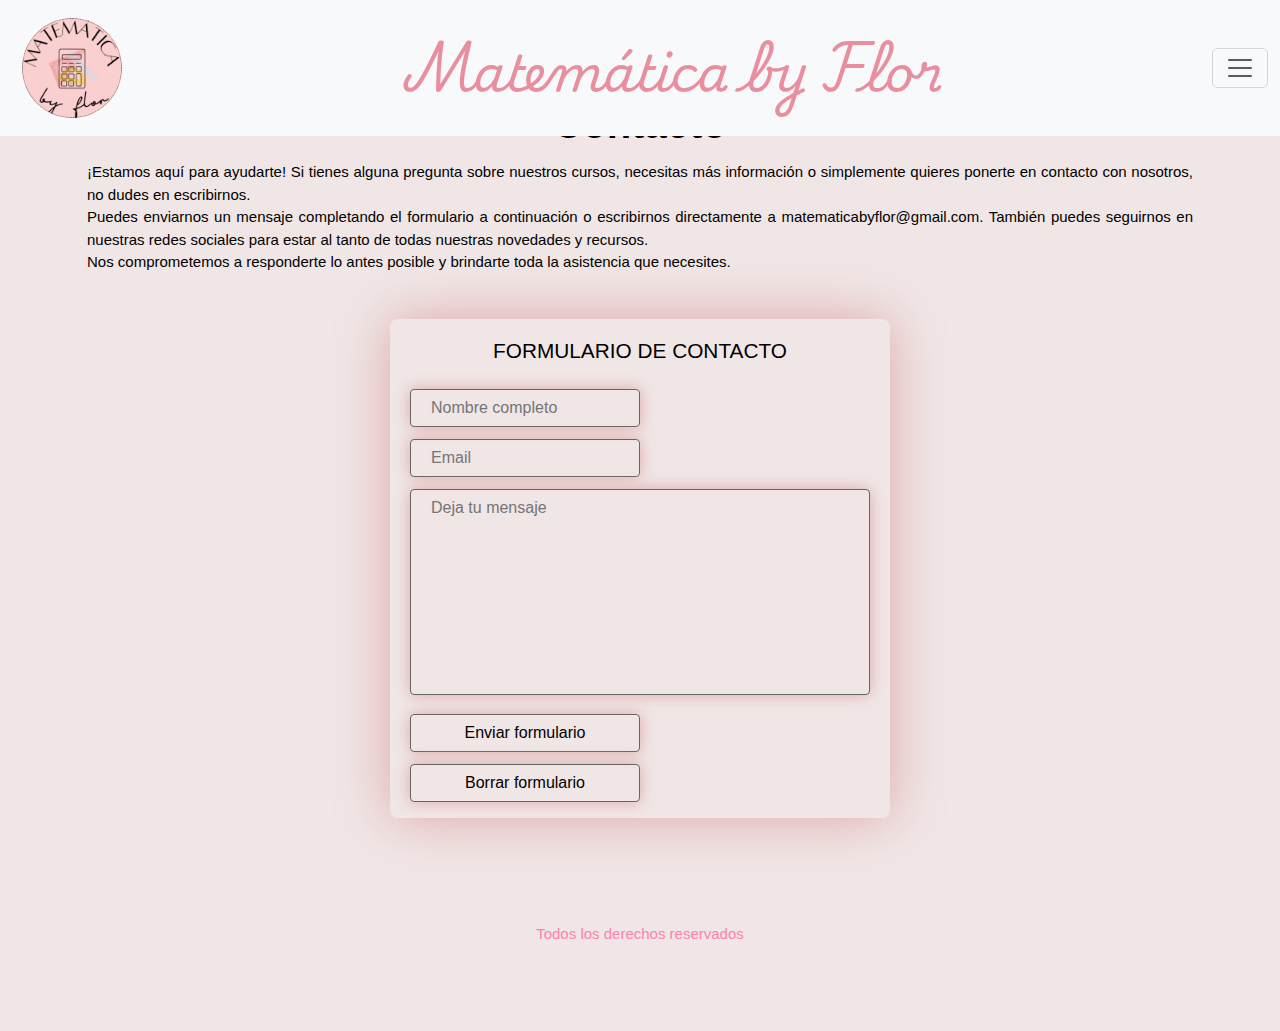
==== commit eac6cb3a: "ultimo guardado de nav" ====
--- a/html/contacto.html
+++ b/html/contacto.html
@@ -25,14 +25,14 @@
         <!--Barra de navegación-->
         <nav class="navbar bg-body-tertiary fixed-top">
             <div class="container-fluid">
-                <img src="../imagenes_comprimidas/logo.png" alt="logo de la web" class="logo logo__contacto">
+                <a href="../index.html"><img src="../imagenes_comprimidas/logo.png" alt="logo de la web" class="logo logo--contacto"></a>
                 <a class="banner" href="../index.html">Matemática by Flor</a>
-                <button class="navbar-toggler p-0" type="button" data-bs-toggle="offcanvas" data-bs-target="#offcanvasNavbar" aria-controls="offcanvasNavbar" aria-label="Toggle navigation">
-                    <span class="navbar-toggler-icon icon__contacto"></span>
+                <button class="navbar-toggler" type="button" data-bs-toggle="offcanvas" data-bs-target="#offcanvasNavbar" aria-controls="offcanvasNavbar" aria-label="Toggle navigation">
+                    <span class="navbar-toggler-icon"></span>
                 </button>
                 <div class="offcanvas offcanvas-end" tabindex="-1" id="offcanvasNavbar" aria-labelledby="offcanvasNavbarLabel">
                     <div class="offcanvas-header">
-                        <h5 class="offcanvas-title" id="offcanvasNavbarLabel">Matematica by Flor</h5>
+                        <h3 class="offcanvas-title titulo--pestaña" id="offcanvasNavbarLabel">Matematica by Flor</h3>
                         <button type="button" class="btn-close" data-bs-dismiss="offcanvas" aria-label="Close"></button>
                     </div>
                     <div class="offcanvas-body">
@@ -45,9 +45,9 @@
                                 Pestañas
                                 </a>
                                 <ul class="dropdown-menu">
-                                    <li><a class="dropdown-item" href="../html/nuestrasclases.html">Nuestras clases</a></li>
-                                    <li><a class="dropdown-item" href="../html/tienda.html">Tienda</a></li>
-                                    <li><a class="dropdown-item" href="../html/testimonios.html">Testimonios</a></li>
+                                    <li><a class="dropdown-item sub--pestañas" href="../html/nuestrasclases.html">Nuestras clases</a></li>
+                                    <li><a class="dropdown-item sub--pestañas" href="../html/tienda.html">Tienda</a></li>
+                                    <li><a class="dropdown-item sub--pestañas" href="../html/testimonios.html">Testimonios</a></li>
                                 </ul>
                             </li>
                             <li class="nav-item">
--- a/css/css.css
+++ b/css/css.css
@@ -135,8 +135,9 @@
 }
 
 .main__nuestrasclases {
-  padding: 15%;
+  margin-top: 200px;
   text-align: justify;
+  width: 60%;
 }
 
 /*estilos de main*/
@@ -284,6 +285,95 @@
   box-sizing: content;
 }
 
+/* estilos de tablet mq tablet */
+@media (min-width: 768px) and (max-width: 1024px) {
+  /*General*/
+  header {
+    display: flex;
+    flex-direction: row;
+  }
+  header nav ul {
+    display: flex;
+    gap: 10px;
+  }
+  .logo {
+    width: 120px;
+    height: auto;
+    border-radius: 50%;
+  }
+  .navbar .banner {
+    font-size: 35px;
+  }
+  .navbar .container-fluid {
+    align-items: center;
+  }
+  .nav-link {
+    font-size: 30px;
+    text-align: center;
+    padding: 5px 0;
+  }
+  .sub--pestañas {
+    font-size: 20px;
+    text-align: center;
+    padding: 10px;
+  }
+  .imagenes_comprimidas {
+    width: 100%;
+    height: 100px;
+  }
+  /*Home*/
+  .main__home {
+    flex-wrap: wrap;
+  }
+  .main__item {
+    display: flex;
+    flex-direction: row;
+  }
+  .main__tienda {
+    display: flex;
+    flex-direction: column;
+    align-items: center;
+    justify-content: center;
+    gap: 10px;
+    margin-top: 160%;
+  }
+  .button--tamaño {
+    grid-column: span 1;
+    align-self: center;
+    height: 50%;
+  }
+  .btn--tamaño {
+    font-size: 30px;
+  }
+  .main__quienessomos {
+    margin-top: 10%;
+  }
+  .servicios {
+    margin-top: 20%;
+  }
+  .main__servicios {
+    display: flex;
+    flex-direction: column;
+    align-items: center;
+    justify-content: center;
+    gap: 10px;
+    margin-top: 230px;
+  }
+  /*contacto*/
+  .contacto {
+    margin-top: 50px;
+  }
+  /*nuestras clases*/
+  .p__nuestrasclases {
+    text-align: justify;
+  }
+  .main__testimonios {
+    width: 110%;
+    height: 300px;
+    display: flex;
+    flex-direction: row;
+  }
+}
 /* estilos de mobile mq mobile */
 @media screen and (max-width: 767px) {
   /*General*/
@@ -304,10 +394,25 @@
   .navbar .container-fluid {
     align-items: center;
   }
-  .navbar-nav .nav-link {
+  .btn-close {
     font-size: 30px;
+  }
+  .nav-link {
+    font-size: 3rem;
     text-align: center;
-    padding: 5px 0;
+    padding: 30px 0;
+  }
+  .sub--pestañas {
+    font-size: 1.5em;
+    text-align: center;
+  }
+  .offcanvas-backdrop.show {
+    opacity: 0;
+  }
+  .titulo--pestaña {
+    font-size: 2.6em;
+    text-align: center;
+    font-weight: bold;
   }
   .navbar-toggler-icon {
     width: 100px;
@@ -338,14 +443,6 @@
   .animacion {
     display: none;
   }
-  /*Nuestras clases*/
-  .h1__nuestrasclases {
-    font-size: 60px;
-    margin: auto;
-  }
-  .p__nuestrasclases {
-    font-size: 40px;
-  }
   /*Tienda*/
   .main__tienda {
     display: flex;
@@ -416,10 +513,18 @@
   }
   /*Nuestras clases*/
   .main__nuestrasclases {
-    margin-top: 170px;
+    width: 100%;
+    padding: 100px 100px;
+  }
+  .h1__nuestrasclases {
+    font-size: 4em;
+    margin-bottom: 50px;
   }
   .p__nuestrasclases {
-    text-align: justify;
+    font-size: 2.7em;
+  }
+  .texto__oculto {
+    display: none;
   }
   /*Testimonios*/
   .main__testimonios {
@@ -441,91 +546,9 @@
     width: 140%;
     height: auto;
   }
-}
-/* estilos de tablet mq tablet */
-@media (min-width: 768px) and (max-width: 1024px) {
-  /*General*/
-  header {
-    display: flex;
-    flex-direction: row;
-  }
-  header nav ul {
-    display: flex;
-    gap: 10px;
-  }
-  .logo {
-    width: 120px;
-    height: auto;
-    border-radius: 50%;
-  }
-  .navbar .banner {
-    font-size: 35px;
-  }
-  .navbar .container-fluid {
-    align-items: center;
-  }
-  .navbar-nav .nav-link {
-    font-size: 14px;
-    text-align: center;
-    padding: 5px 0;
-  }
-  .imagenes_comprimidas {
-    width: 100%;
-    height: 100px;
-  }
-  /*Home*/
-  .main__home {
-    flex-wrap: wrap;
-  }
-  .main__item {
-    display: flex;
-    flex-direction: row;
-  }
-  .main__tienda {
-    display: flex;
-    flex-direction: column;
-    align-items: center;
-    justify-content: center;
-    gap: 10px;
-    margin-top: 160%;
-  }
-  .button--tamaño {
-    grid-column: span 1;
-    align-self: center;
-    height: 50%;
-  }
-  .btn--tamaño {
-    font-size: 30px;
-  }
-  .main__quienessomos {
-    margin-top: 10%;
-  }
-  .servicios {
-    margin-top: 20%;
-  }
-  .main__servicios {
-    display: flex;
-    flex-direction: column;
-    align-items: center;
-    justify-content: center;
-    gap: 10px;
-    margin-top: 230px;
-  }
-  /*contacto*/
-  .contacto {
-    margin-top: 50px;
-  }
-  .main__nuestrasclases {
-    margin-top: 120px;
-  }
-  .p__nuestrasclases {
-    text-align: justify;
-  }
-  .main__testimonios {
-    width: 110%;
-    height: 300px;
-    display: flex;
-    flex-direction: row;
+  /*Nav Contacto*/
+  .logo--contacto {
+    font-size: 5px !important;
   }
 }
 
